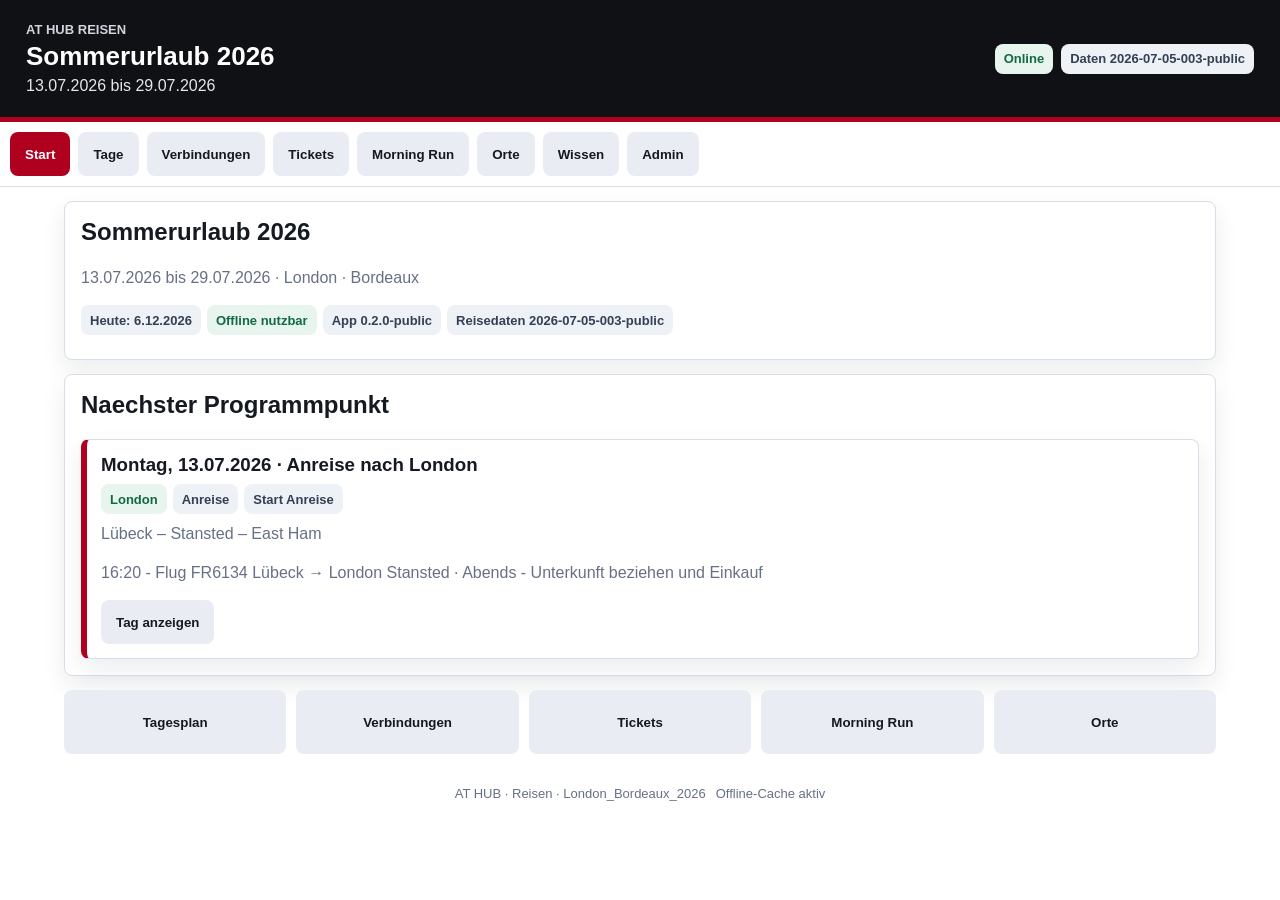
==== Reisen/London_Bordeaux_2026/app/index.html @ f1fb1b17 "Add files via upload AT HUB Reise-APP Public 0.2.0" ====
<!DOCTYPE html>
<html lang="de">
<head>
<meta charset="UTF-8">
<meta name="viewport" content="width=device-width, initial-scale=1.0">
<meta name="theme-color" content="#111111">
<title>AT HUB Reisen</title>
<link rel="manifest" href="manifest.json">
<link rel="stylesheet" href="styles.css">
</head>
<body>
<header class="app-header">
  <div>
    <p class="eyebrow">AT HUB Reisen</p>
    <h1 id="tripTitle">Sommerurlaub 2026</h1>
    <p id="tripPeriod">13.07.2026 bis 29.07.2026</p>
  </div>
  <div class="header-status">
    <span id="onlineStatus" class="status-pill">Offlinebereit</span>
    <span id="dataVersion" class="status-pill muted">Daten laden</span>
  </div>
</header>

<nav class="tabbar" aria-label="Reisemodul Navigation">
  <button class="active" data-screen="home">Start</button>
  <button data-screen="days">Tage</button>
  <button data-screen="connections">Verbindungen</button>
  <button data-screen="tickets">Tickets</button>
  <button data-screen="runs">Morning Run</button>
  <button data-screen="places">Orte</button>
  <button data-screen="knowledge">Wissen</button>
  <button data-screen="admin">Admin</button>
</nav>

<main>
  <section id="updateBanner" class="update-banner hidden">
    <div>
      <strong>Neue Reisedaten verfuegbar</strong>
      <p id="updateText">Fahrzeiten, Tarife, Oeffnungszeiten oder Wetter koennen aktualisiert werden.</p>
    </div>
    <div class="actions">
      <button id="updateNow">Jetzt aktualisieren</button>
      <button id="updateLater">Spaeter</button>
    </div>
  </section>

  <section id="loadError" class="panel error hidden">
    <h2>Daten konnten nicht geladen werden</h2>
    <p>Die Reise-App braucht Zugriff auf die JSON-Dateien im Ordner <strong>daten</strong>. Starte sie am besten ueber einen lokalen Server oder spaeter ueber den geschuetzten AT HUB.</p>
  </section>

  <section id="home" class="screen active"></section>
  <section id="days" class="screen"></section>
  <section id="connections" class="screen"></section>
  <section id="tickets" class="screen"></section>
  <section id="runs" class="screen"></section>
  <section id="places" class="screen"></section>
  <section id="knowledge" class="screen"></section>
  <section id="admin" class="screen"></section>
</main>

<footer>
  <span id="footerTrip">AT HUB · Reisen</span>
  <span id="cacheStatus">Cache wird vorbereitet</span>
</footer>

<script src="app.js"></script>
</body>
</html>
---- Reisen/London_Bordeaux_2026/app/styles.css ----
:root{
  --bg:#ffffff;
  --panel:#ffffff;
  --soft:#f5f6f8;
  --ink:#151922;
  --muted:#667085;
  --line:#d8dee8;
  --brand:#b00020;
  --brand-dark:#870018;
  --ok:#126a43;
  --ok-soft:#e8f5ee;
  --warn:#a35d00;
  --warn-soft:#fff3df;
  --shadow:0 10px 24px rgba(17,24,39,.08);
}

*{box-sizing:border-box}

body{
  margin:0;
  background:var(--bg);
  color:var(--ink);
  font-family:Arial,Helvetica,sans-serif;
}

.app-header{
  background:#101114;
  color:#fff;
  border-bottom:5px solid var(--brand);
  padding:18px 16px;
  display:grid;
  grid-template-columns:1fr;
  gap:12px;
}

.eyebrow{
  margin:0 0 4px;
  color:#d0d5dd;
  font-size:13px;
  font-weight:700;
  text-transform:uppercase;
}

h1,h2,h3,p{margin-top:0}

h1{
  margin:0;
  font-size:26px;
  letter-spacing:0;
}

.app-header p:last-child{
  margin:5px 0 0;
  color:#e5e7eb;
}

.header-status{
  display:flex;
  flex-wrap:wrap;
  gap:8px;
}

.status-pill,.badge{
  display:inline-flex;
  align-items:center;
  min-height:30px;
  border-radius:8px;
  padding:5px 9px;
  background:var(--ok-soft);
  color:var(--ok);
  font-size:13px;
  font-weight:700;
}

.status-pill.muted,.badge.muted{
  background:#eef2f7;
  color:#344054;
}

.badge.warn{
  background:var(--warn-soft);
  color:var(--warn);
}

.tabbar{
  position:sticky;
  top:0;
  z-index:10;
  display:flex;
  gap:8px;
  overflow-x:auto;
  padding:10px;
  background:#fff;
  border-bottom:1px solid var(--line);
}

button,.button-link{
  min-height:44px;
  border:1px solid transparent;
  border-radius:8px;
  padding:10px 14px;
  background:#e9edf3;
  color:var(--ink);
  font-weight:700;
  text-decoration:none;
  cursor:pointer;
  display:inline-flex;
  align-items:center;
  justify-content:center;
  gap:8px;
  white-space:nowrap;
}

button:hover,button.active,.button-link:hover{
  background:var(--brand);
  color:#fff;
}

main{
  width:min(1180px,100%);
  margin:0 auto;
  padding:14px;
}

.screen{display:none}
.screen.active{display:block}

.panel,.card{
  background:var(--panel);
  border:1px solid var(--line);
  border-radius:8px;
  box-shadow:var(--shadow);
}

.panel{
  padding:16px;
  margin-bottom:14px;
}

.panel p,.card p{
  color:var(--muted);
  line-height:1.45;
}

.grid{
  display:grid;
  grid-template-columns:1fr;
  gap:12px;
}

.card{
  padding:14px;
}

.card h3{
  margin-bottom:6px;
}

.actions{
  display:flex;
  flex-wrap:wrap;
  gap:8px;
  margin-top:12px;
}

.quick-grid{
  display:grid;
  grid-template-columns:repeat(2,minmax(0,1fr));
  gap:10px;
}

.quick-grid button{
  min-height:64px;
  white-space:normal;
}

.meta-row{
  display:flex;
  flex-wrap:wrap;
  gap:6px;
  margin:8px 0;
}

.day-card{
  border-left:6px solid var(--brand);
}

details{
  border:1px solid var(--line);
  border-radius:8px;
  padding:10px;
  background:var(--soft);
  margin-top:10px;
}

summary{
  cursor:pointer;
  font-weight:700;
  min-height:34px;
  display:flex;
  align-items:center;
}

ul{
  margin:8px 0 0;
  padding-left:20px;
}

.table-wrap{
  overflow-x:auto;
  border:1px solid var(--line);
  border-radius:8px;
}

table{
  width:100%;
  min-width:760px;
  border-collapse:collapse;
  background:#fff;
}

th{
  background:#101114;
  color:#fff;
  text-align:left;
  padding:10px;
}

td{
  border-bottom:1px solid var(--line);
  padding:10px;
  vertical-align:top;
}

.check-item{
  display:flex;
  gap:10px;
  align-items:flex-start;
  padding:8px 0;
  border-bottom:1px solid var(--line);
}

.check-item input{
  width:22px;
  height:22px;
}

.update-banner{
  background:#fff7f8;
  border:1px solid #efc8d0;
  border-radius:8px;
  padding:14px;
  margin-bottom:14px;
  display:grid;
  gap:10px;
}

.hidden{display:none}

.error{
  border-color:#efc8d0;
  background:#fff7f8;
}

.admin-box{
  border:1px solid var(--line);
  border-radius:8px;
  padding:12px;
  background:var(--soft);
  margin-top:10px;
}

input[type="file"]{
  width:100%;
  border:1px solid var(--line);
  border-radius:8px;
  padding:12px;
  background:#fff;
}

.tool-row{
  display:grid;
  grid-template-columns:1fr;
  gap:10px;
  margin-top:12px;
}

input[type="search"]{
  width:100%;
  min-height:46px;
  border:1px solid var(--line);
  border-radius:8px;
  padding:10px 12px;
  font-size:16px;
  background:#fff;
  color:var(--ink);
}

.favorite-button{
  width:100%;
  margin:4px 0 8px;
  background:#fff;
  border-color:var(--line);
}

.favorite-button.active{
  background:var(--brand);
  color:#fff;
}

footer{
  display:flex;
  flex-wrap:wrap;
  justify-content:center;
  gap:10px;
  color:var(--muted);
  padding:18px;
  font-size:13px;
}

@media(min-width:740px){
  .app-header{
    grid-template-columns:1fr auto;
    align-items:center;
    padding:22px 26px;
  }

  .grid{
    grid-template-columns:repeat(2,minmax(0,1fr));
  }

  .quick-grid{
    grid-template-columns:repeat(5,minmax(0,1fr));
  }

  .tool-row{
    grid-template-columns:1fr auto;
    align-items:center;
  }

  .favorite-button{
    width:auto;
  }
}

@media(min-width:1020px){
  .grid.three{
    grid-template-columns:repeat(3,minmax(0,1fr));
  }
}
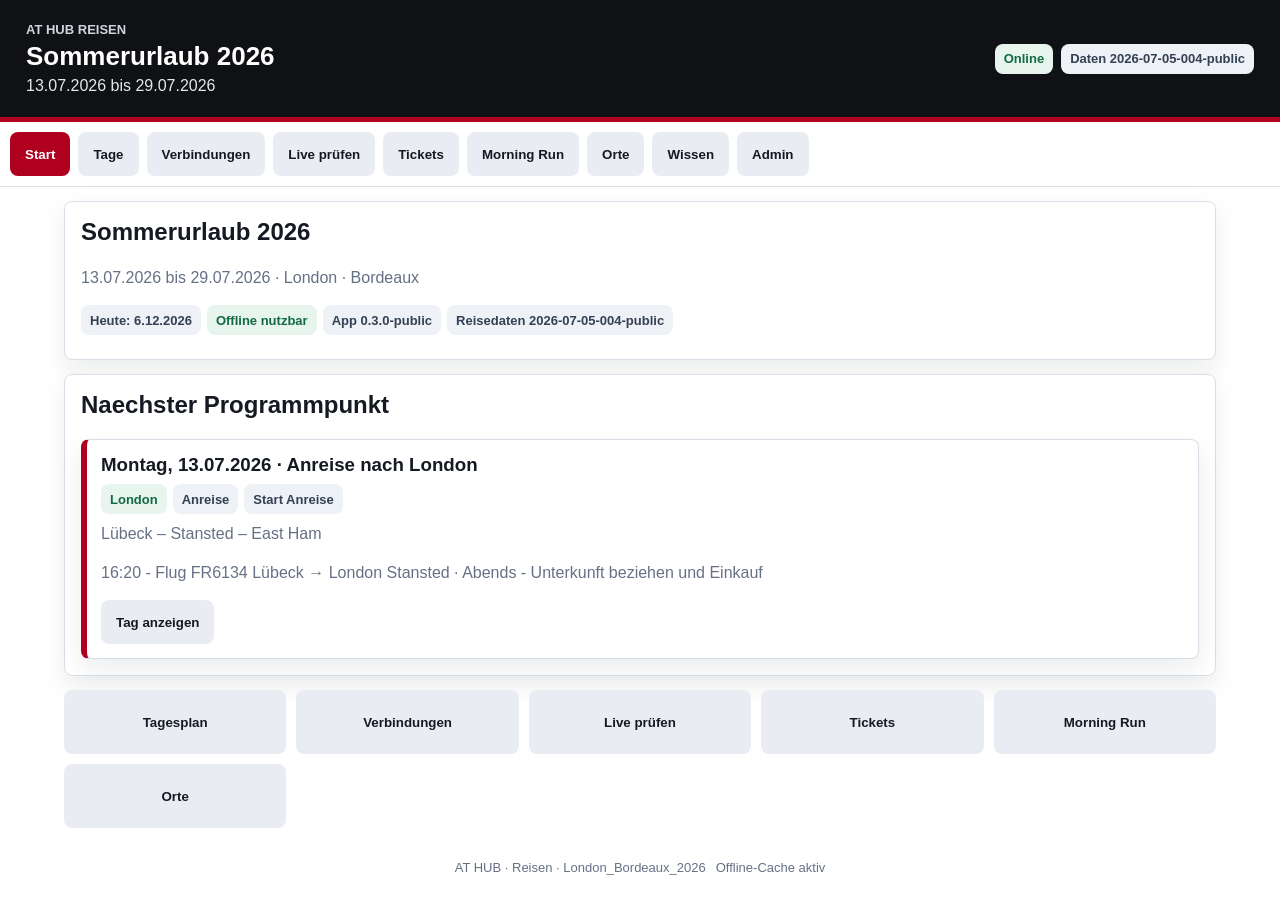
==== commit a6631246: "Add files via upload AT HUB Reise-APP Public 0.3.0" ====
--- a/Reisen/London_Bordeaux_2026/app/index.html
+++ b/Reisen/London_Bordeaux_2026/app/index.html
@@ -25,6 +25,7 @@
   <button class="active" data-screen="home">Start</button>
   <button data-screen="days">Tage</button>
   <button data-screen="connections">Verbindungen</button>
+  <button data-screen="live">Live prüfen</button>
   <button data-screen="tickets">Tickets</button>
   <button data-screen="runs">Morning Run</button>
   <button data-screen="places">Orte</button>
@@ -52,6 +53,7 @@
   <section id="home" class="screen active"></section>
   <section id="days" class="screen"></section>
   <section id="connections" class="screen"></section>
+  <section id="live" class="screen"></section>
   <section id="tickets" class="screen"></section>
   <section id="runs" class="screen"></section>
   <section id="places" class="screen"></section>
--- a/Reisen/London_Bordeaux_2026/app/styles.css
+++ b/Reisen/London_Bordeaux_2026/app/styles.css
@@ -116,6 +116,13 @@
   color:#fff;
 }
 
+.button-link.compact{
+  min-height:34px;
+  padding:7px 9px;
+  font-size:13px;
+  margin:2px;
+}
+
 main{
   width:min(1180px,100%);
   margin:0 auto;
